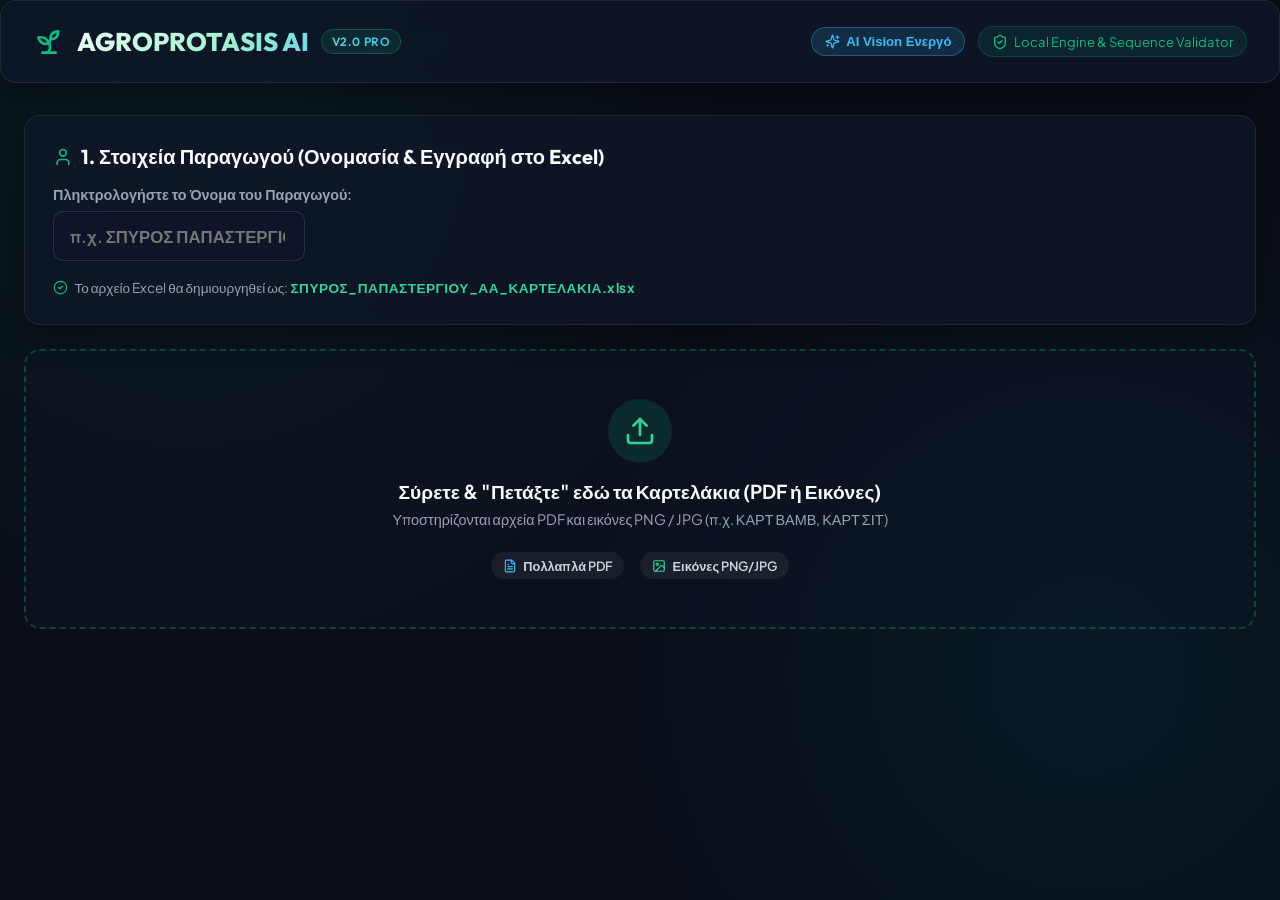
==== agroprotasis/index.html @ 79c1b5a0 "Deploy AGROPROTASIS AI and integrate into portfolio navigation" ====
<!DOCTYPE html>
<html lang="el">
  <head>
    <meta charset="UTF-8" />
    <link rel="icon" type="image/svg+xml" href="./favicon.svg" />
    <meta name="viewport" content="width=device-width, initial-scale=1.0" />
    <title>Agroprotasis AI - Εξαγωγή Α/Α & Δημιουργία Excel | PhytAI</title>
    <meta name="description" content="Εφαρμογή αυτόματης εξαγωγής μοναδικών αριθμών Α/Α από φυτοϋγειονομικά καρτελάκια σπόρων και δημιουργίας αρχείων Excel για αγρότες και παραγωγούς." />
    <!-- Google Fonts -->
    <link rel="preconnect" href="https://fonts.googleapis.com">
    <link rel="preconnect" href="https://fonts.gstatic.com" crossorigin>
    <link href="https://fonts.googleapis.com/css2?family=Outfit:wght@400;500;600;700;800&family=Plus+Jakarta+Sans:wght@400;500;600;700&display=swap" rel="stylesheet">
    <script type="module" crossorigin src="./assets/index-Be3AeMRf.js"></script>
    <link rel="stylesheet" crossorigin href="./assets/index-CWiVTgUQ.css">
  </head>
  <body>
    <div id="root"></div>
  </body>
</html>
---- agroprotasis/assets/index-CWiVTgUQ.css ----
:root{--bg-primary: #090D16;--bg-secondary: #0F172A;--bg-card: rgba(15, 23, 42, .75);--bg-card-hover: rgba(30, 41, 59, .85);--border-subtle: rgba(255, 255, 255, .08);--border-glow: rgba(16, 185, 129, .3);--accent-emerald: #10B981;--accent-emerald-light: #34D399;--accent-cyan: #06B6D4;--accent-blue: #3B82F6;--status-verified: #10B981;--status-verified-bg: rgba(16, 185, 129, .15);--status-warning: #F59E0B;--status-warning-bg: rgba(245, 158, 11, .15);--status-error: #EF4444;--status-error-bg: rgba(239, 68, 68, .15);--text-primary: #F8FAFC;--text-secondary: #94A3B8;--text-muted: #64748B;--font-heading: "Outfit", -apple-system, BlinkMacSystemFont, sans-serif;--font-body: "Plus Jakarta Sans", -apple-system, BlinkMacSystemFont, sans-serif}*{box-sizing:border-box;margin:0;padding:0}body{background-color:var(--bg-primary);color:var(--text-primary);font-family:var(--font-body);min-height:100vh;background-image:radial-gradient(circle at 15% 15%,rgba(16,185,129,.08) 0%,transparent 40%),radial-gradient(circle at 85% 75%,rgba(6,182,212,.08) 0%,transparent 40%);background-attachment:fixed;-webkit-font-smoothing:antialiased}.glass-panel{background:var(--bg-card);backdrop-filter:blur(16px);-webkit-backdrop-filter:blur(16px);border:1px solid var(--border-subtle);border-radius:16px;box-shadow:0 8px 32px #0000005e;transition:border-color .3s ease,box-shadow .3s ease}.glass-panel:hover{border-color:#ffffff26}.app-header{padding:1.5rem 2rem;display:flex;justify-content:space-between;align-items:center;border-bottom:1px solid var(--border-subtle);margin-bottom:2rem}.brand-title{font-family:var(--font-heading);font-size:1.6rem;font-weight:800;background:linear-gradient(135deg,#fff,#a7f3d0,#38bdf8);-webkit-background-clip:text;-webkit-text-fill-color:transparent;display:flex;align-items:center;gap:.75rem}.brand-badge{font-size:.75rem;font-weight:600;color:var(--accent-emerald);background:#10b9811f;padding:.25rem .6rem;border-radius:20px;border:1px solid rgba(16,185,129,.3);text-transform:uppercase;letter-spacing:.05em}.app-container{max-width:1280px;margin:0 auto;padding:0 1.5rem 4rem}.section-title{font-family:var(--font-heading);font-size:1.25rem;font-weight:700;margin-bottom:1rem;display:flex;align-items:center;gap:.5rem;color:var(--text-primary)}.producer-section{padding:1.75rem;margin-bottom:1.5rem}.form-group{display:flex;flex-direction:column;gap:.5rem}.form-label{font-size:.9rem;font-weight:600;color:var(--text-secondary)}.input-field{background:#0f172ae6;border:1px solid rgba(255,255,255,.12);color:var(--text-primary);padding:.85rem 1.2rem;border-radius:10px;font-size:1.05rem;font-family:var(--font-body);outline:none;transition:all .2s ease}.input-field:focus{border-color:var(--accent-emerald);box-shadow:0 0 0 3px #10b98133}.upload-dropzone{border:2px dashed rgba(16,185,129,.3);border-radius:16px;padding:3rem 2rem;text-align:center;cursor:pointer;background:#0f172a66;transition:all .3s ease;display:flex;flex-direction:column;align-items:center;gap:1rem;margin-bottom:2rem}.upload-dropzone:hover,.upload-dropzone.dragging{border-color:var(--accent-emerald);background:#10b9810d;box-shadow:0 0 25px #10b98126;transform:translateY(-2px)}.upload-icon-wrapper{width:64px;height:64px;border-radius:50%;background:#10b98126;color:var(--accent-emerald-light);display:flex;align-items:center;justify-content:center}.progress-card{padding:1.5rem;margin-bottom:2rem}.progress-bar-bg{width:100%;height:10px;background:#ffffff14;border-radius:5px;overflow:hidden;margin-top:.75rem}.progress-bar-fill{height:100%;background:linear-gradient(90deg,var(--accent-emerald),var(--accent-cyan));transition:width .3s ease;border-radius:5px}.table-container{overflow-x:auto;border-radius:12px;border:1px solid var(--border-subtle);margin-top:1rem}.results-table{width:100%;border-collapse:collapse;text-align:left}.results-table th{background:#0f172af2;padding:1rem;font-size:.85rem;font-weight:700;text-transform:uppercase;color:var(--text-secondary);letter-spacing:.05em;border-bottom:1px solid var(--border-subtle)}.results-table td{padding:1rem;border-bottom:1px solid var(--border-subtle);vertical-align:middle;font-size:.95rem}.results-table tr:hover{background:#ffffff08}.badge{display:inline-flex;align-items:center;gap:.4rem;padding:.35rem .75rem;border-radius:20px;font-size:.8rem;font-weight:600}.badge-verified{background:var(--status-verified-bg);color:var(--status-verified);border:1px solid rgba(16,185,129,.3)}.badge-warning{background:var(--status-warning-bg);color:var(--status-warning);border:1px solid rgba(245,158,11,.3)}.badge-error{background:var(--status-error-bg);color:var(--status-error);border:1px solid rgba(239,68,68,.3)}.crop-preview-img{max-height:48px;max-width:140px;border-radius:6px;border:1px solid rgba(255,255,255,.2);object-fit:contain;background:#000;cursor:zoom-in;transition:transform .2s ease}.crop-preview-img:hover{transform:scale(1.8);z-index:10;position:relative;box-shadow:0 4px 20px #000c}.btn-primary{background:linear-gradient(135deg,var(--accent-emerald) 0%,var(--accent-cyan) 100%);color:#042f2e;font-weight:700;font-family:var(--font-heading);font-size:1.05rem;padding:.85rem 1.75rem;border-radius:12px;border:none;cursor:pointer;display:inline-flex;align-items:center;gap:.6rem;transition:all .25s ease;box-shadow:0 4px 20px #10b9814d}.btn-primary:hover:not(:disabled){transform:translateY(-2px);box-shadow:0 6px 25px #10b98173;filter:brightness(1.1)}.btn-primary:disabled{opacity:.5;cursor:not-allowed;transform:none;box-shadow:none}.btn-secondary{background:#ffffff14;color:var(--text-primary);font-weight:600;padding:.6rem 1.2rem;border-radius:8px;border:1px solid var(--border-subtle);cursor:pointer;transition:all .2s ease}.btn-secondary:hover{background:#ffffff26}.code-input-edit{background:#0f172ae6;border:1px solid rgba(255,255,255,.2);color:#fff;font-family:monospace;font-weight:700;font-size:.95rem;padding:.4rem .6rem;border-radius:6px;width:100%}.code-input-edit:focus{border-color:var(--accent-emerald);outline:none}.info-banner{background:#06b6d41a;border:1px solid rgba(6,182,212,.3);border-radius:12px;padding:1rem 1.25rem;margin-bottom:1.5rem;display:flex;align-items:flex-start;gap:.75rem;color:#a5f3fc;font-size:.9rem;line-height:1.5}
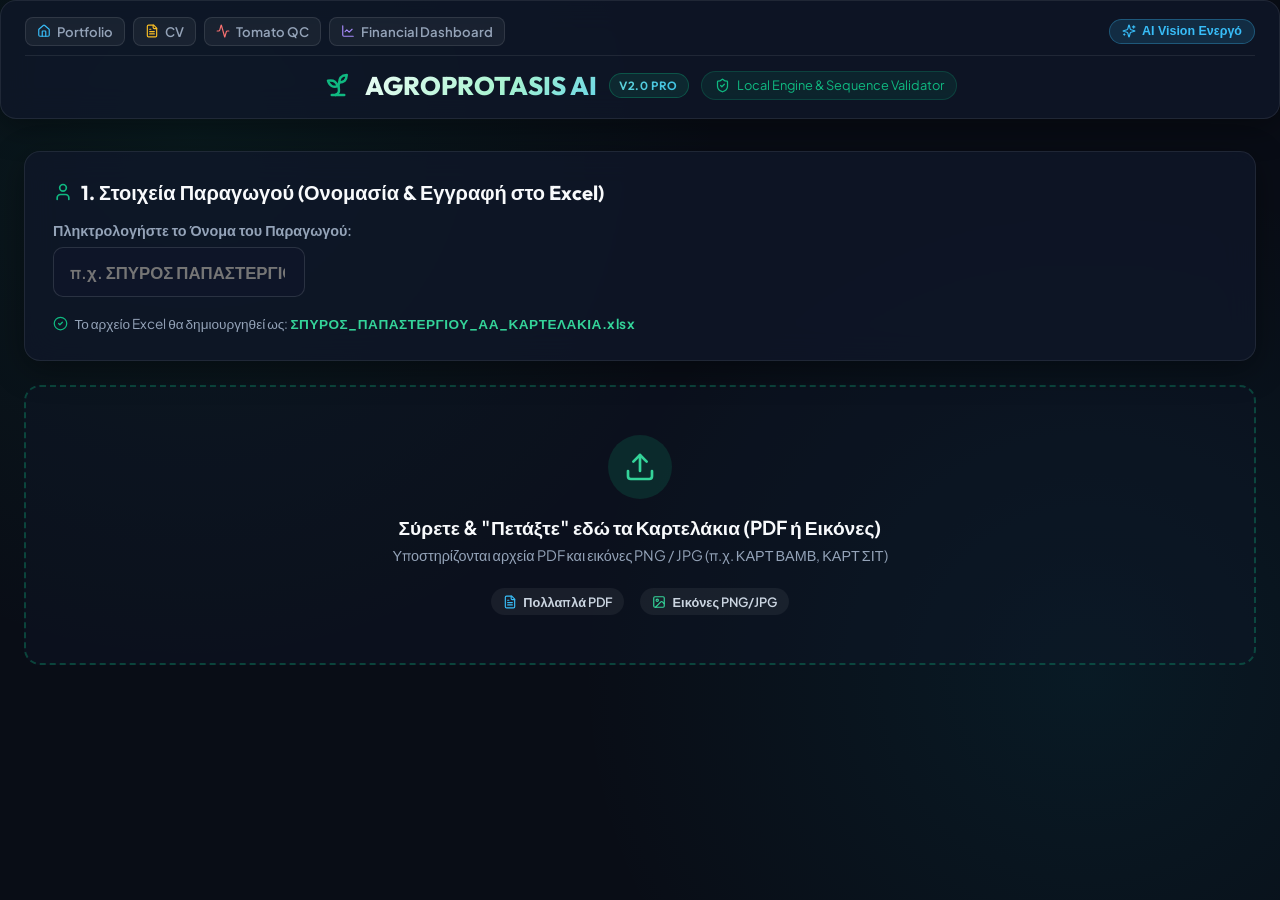
==== commit 9a0c228a: "Interconnect all indexes with cross-navigation buttons" ====
--- a/agroprotasis/index.html
+++ b/agroprotasis/index.html
@@ -10,7 +10,7 @@
     <link rel="preconnect" href="https://fonts.googleapis.com">
     <link rel="preconnect" href="https://fonts.gstatic.com" crossorigin>
     <link href="https://fonts.googleapis.com/css2?family=Outfit:wght@400;500;600;700;800&family=Plus+Jakarta+Sans:wght@400;500;600;700&display=swap" rel="stylesheet">
-    <script type="module" crossorigin src="./assets/index-Be3AeMRf.js"></script>
+    <script type="module" crossorigin src="./assets/index-Css3BsvX.js"></script>
     <link rel="stylesheet" crossorigin href="./assets/index-CWiVTgUQ.css">
   </head>
   <body>
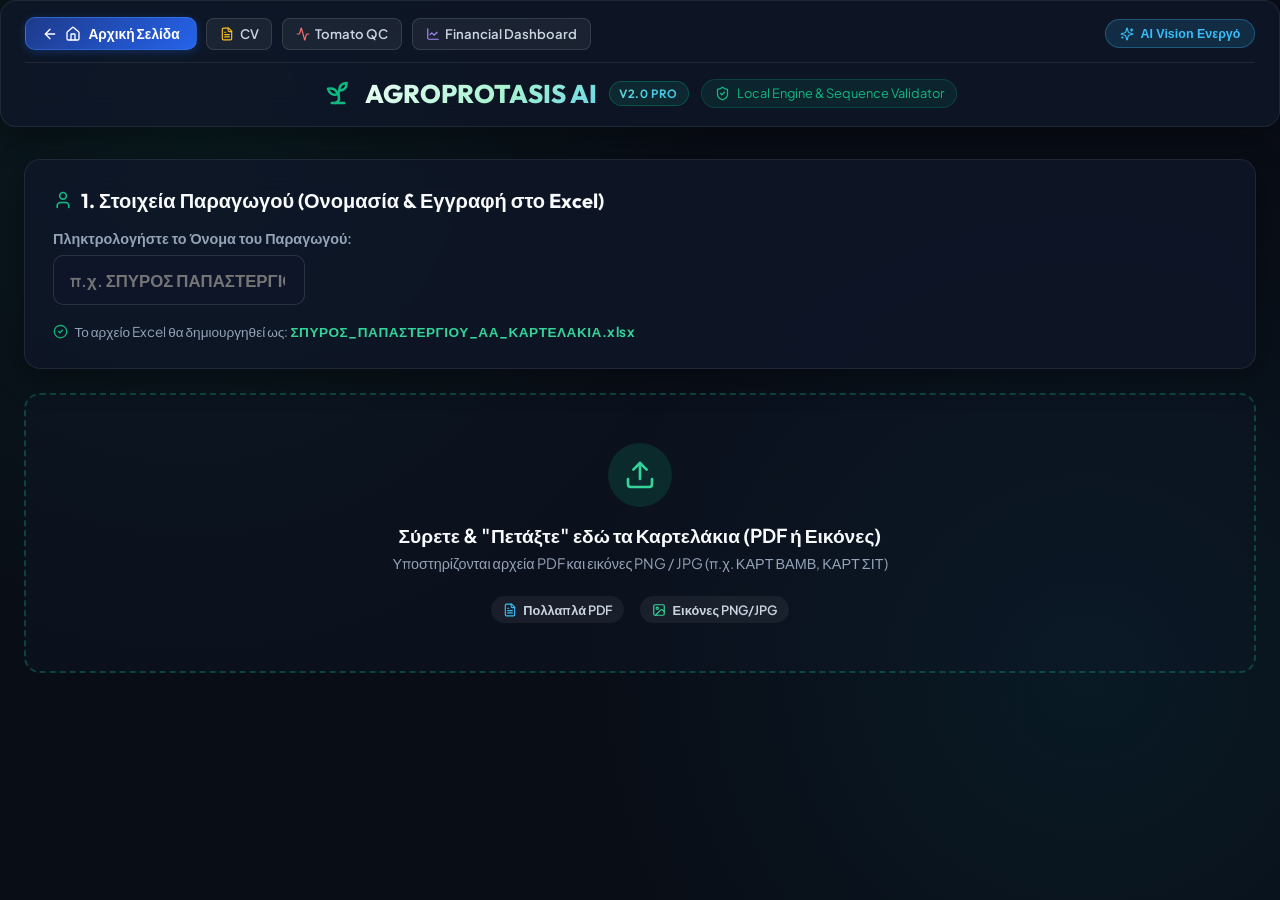
==== commit eccd1f99: "Add prominent Home buttons across all sub-apps and tools" ====
--- a/agroprotasis/index.html
+++ b/agroprotasis/index.html
@@ -10,7 +10,7 @@
     <link rel="preconnect" href="https://fonts.googleapis.com">
     <link rel="preconnect" href="https://fonts.gstatic.com" crossorigin>
     <link href="https://fonts.googleapis.com/css2?family=Outfit:wght@400;500;600;700;800&family=Plus+Jakarta+Sans:wght@400;500;600;700&display=swap" rel="stylesheet">
-    <script type="module" crossorigin src="./assets/index-Css3BsvX.js"></script>
+    <script type="module" crossorigin src="./assets/index-C2PLjrs3.js"></script>
     <link rel="stylesheet" crossorigin href="./assets/index-CWiVTgUQ.css">
   </head>
   <body>
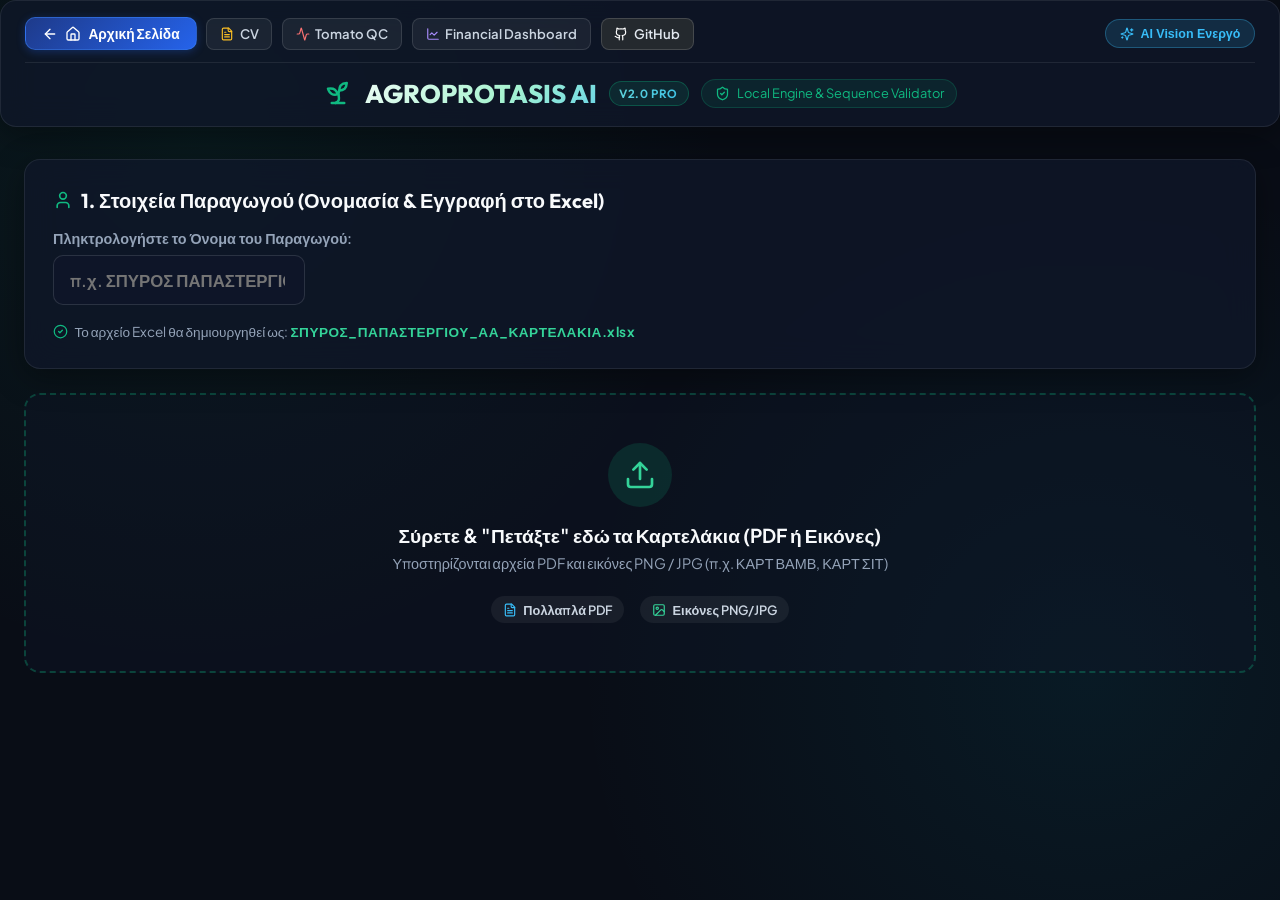
==== commit 0977b665: "Add GitHub link buttons across all pages and sub-apps" ====
--- a/agroprotasis/index.html
+++ b/agroprotasis/index.html
@@ -10,7 +10,7 @@
     <link rel="preconnect" href="https://fonts.googleapis.com">
     <link rel="preconnect" href="https://fonts.gstatic.com" crossorigin>
     <link href="https://fonts.googleapis.com/css2?family=Outfit:wght@400;500;600;700;800&family=Plus+Jakarta+Sans:wght@400;500;600;700&display=swap" rel="stylesheet">
-    <script type="module" crossorigin src="./assets/index-C2PLjrs3.js"></script>
+    <script type="module" crossorigin src="./assets/index-Bqd9rOlW.js"></script>
     <link rel="stylesheet" crossorigin href="./assets/index-CWiVTgUQ.css">
   </head>
   <body>
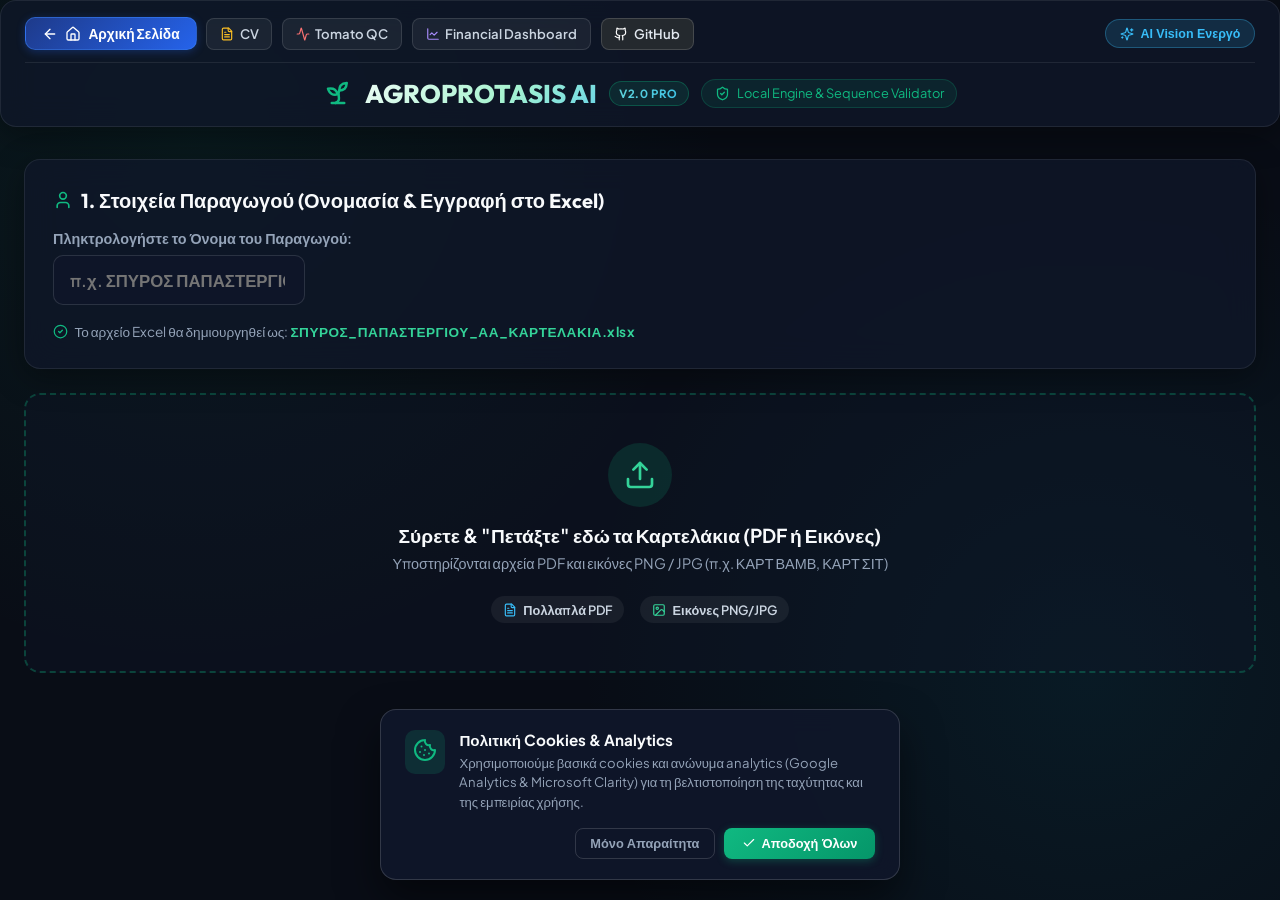
==== commit e0bdbaa0: "Integrate Microsoft Clarity, Google Analytics, and Cookie Consent banner across all pages and sub-ap" ====
--- a/agroprotasis/index.html
+++ b/agroprotasis/index.html
@@ -1,6 +1,24 @@
 <!DOCTYPE html>
 <html lang="el">
   <head>
+    <!-- Google tag (gtag.js) -->
+    <script async src="https://www.googletagmanager.com/gtag/js?id=G-GFPG1YS6CB"></script>
+    <script>
+      window.dataLayer = window.dataLayer || [];
+      function gtag(){dataLayer.push(arguments);}
+      gtag('js', new Date());
+      gtag('config', 'G-GFPG1YS6CB');
+    </script>
+    
+    <!-- Microsoft Clarity -->
+    <script type="text/javascript">
+      (function(c,l,a,r,i,t,y){
+          c[a]=c[a]||function(){(c[a].q=c[a].q||[]).push(arguments)};
+          t=l.createElement(r);t.async=1;t.src="https://www.clarity.ms/tag/"+i;
+          y=l.getElementsByTagName(r)[0];y.parentNode.insertBefore(t,y);
+      })(window, document, "clarity", "script", "vr1rwybrwi");
+    </script>
+
     <meta charset="UTF-8" />
     <link rel="icon" type="image/svg+xml" href="./favicon.svg" />
     <meta name="viewport" content="width=device-width, initial-scale=1.0" />
@@ -10,7 +28,7 @@
     <link rel="preconnect" href="https://fonts.googleapis.com">
     <link rel="preconnect" href="https://fonts.gstatic.com" crossorigin>
     <link href="https://fonts.googleapis.com/css2?family=Outfit:wght@400;500;600;700;800&family=Plus+Jakarta+Sans:wght@400;500;600;700&display=swap" rel="stylesheet">
-    <script type="module" crossorigin src="./assets/index-Bqd9rOlW.js"></script>
+    <script type="module" crossorigin src="./assets/index-CNXveWiP.js"></script>
     <link rel="stylesheet" crossorigin href="./assets/index-CWiVTgUQ.css">
   </head>
   <body>
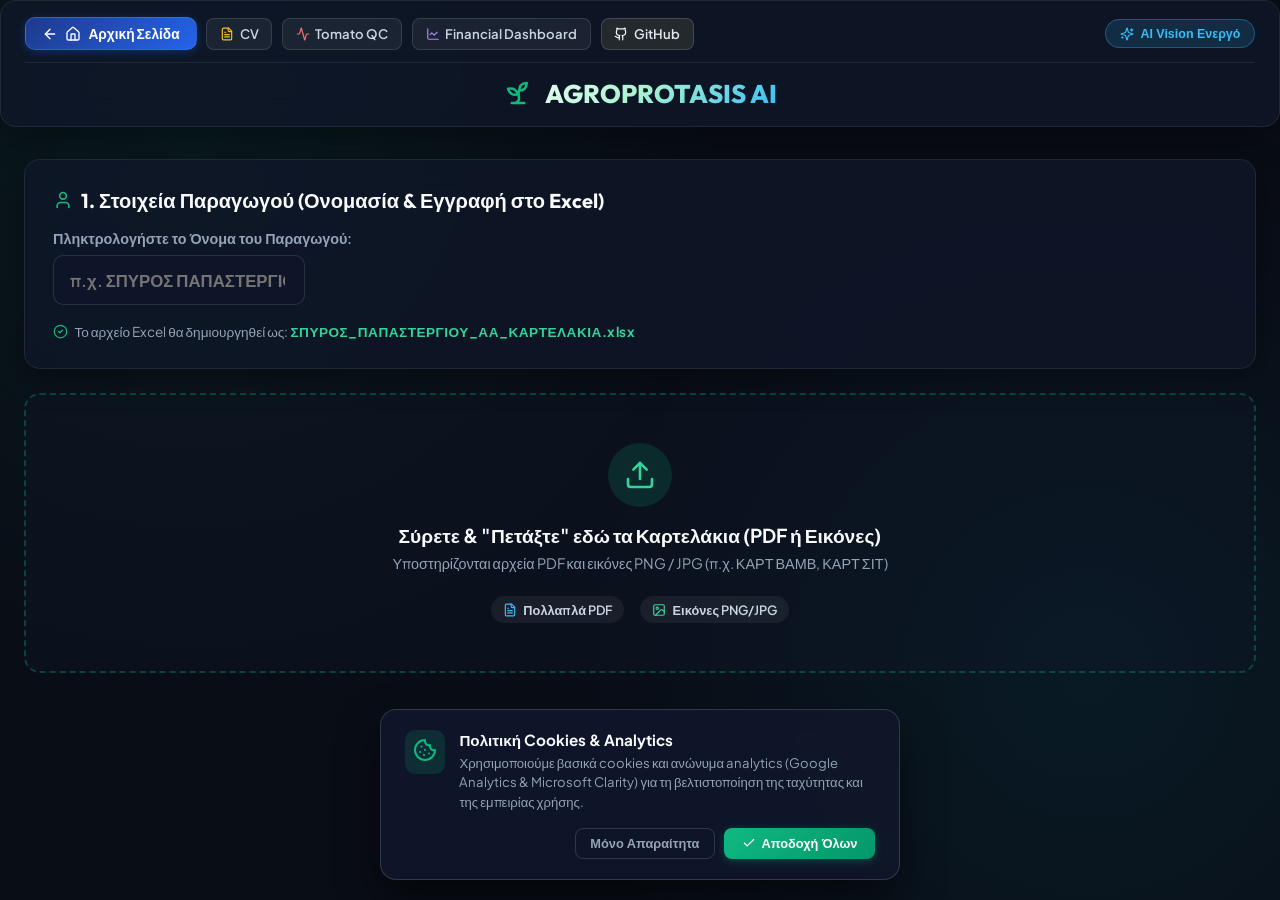
==== commit 7486d781: "Remove v2.0 Pro and Local Engine & Sequence Validator badges from Agroprotasis AI" ====
--- a/agroprotasis/index.html
+++ b/agroprotasis/index.html
@@ -28,7 +28,7 @@
     <link rel="preconnect" href="https://fonts.googleapis.com">
     <link rel="preconnect" href="https://fonts.gstatic.com" crossorigin>
     <link href="https://fonts.googleapis.com/css2?family=Outfit:wght@400;500;600;700;800&family=Plus+Jakarta+Sans:wght@400;500;600;700&display=swap" rel="stylesheet">
-    <script type="module" crossorigin src="./assets/index-CNXveWiP.js"></script>
+    <script type="module" crossorigin src="./assets/index-Bbfbq_dn.js"></script>
     <link rel="stylesheet" crossorigin href="./assets/index-CWiVTgUQ.css">
   </head>
   <body>
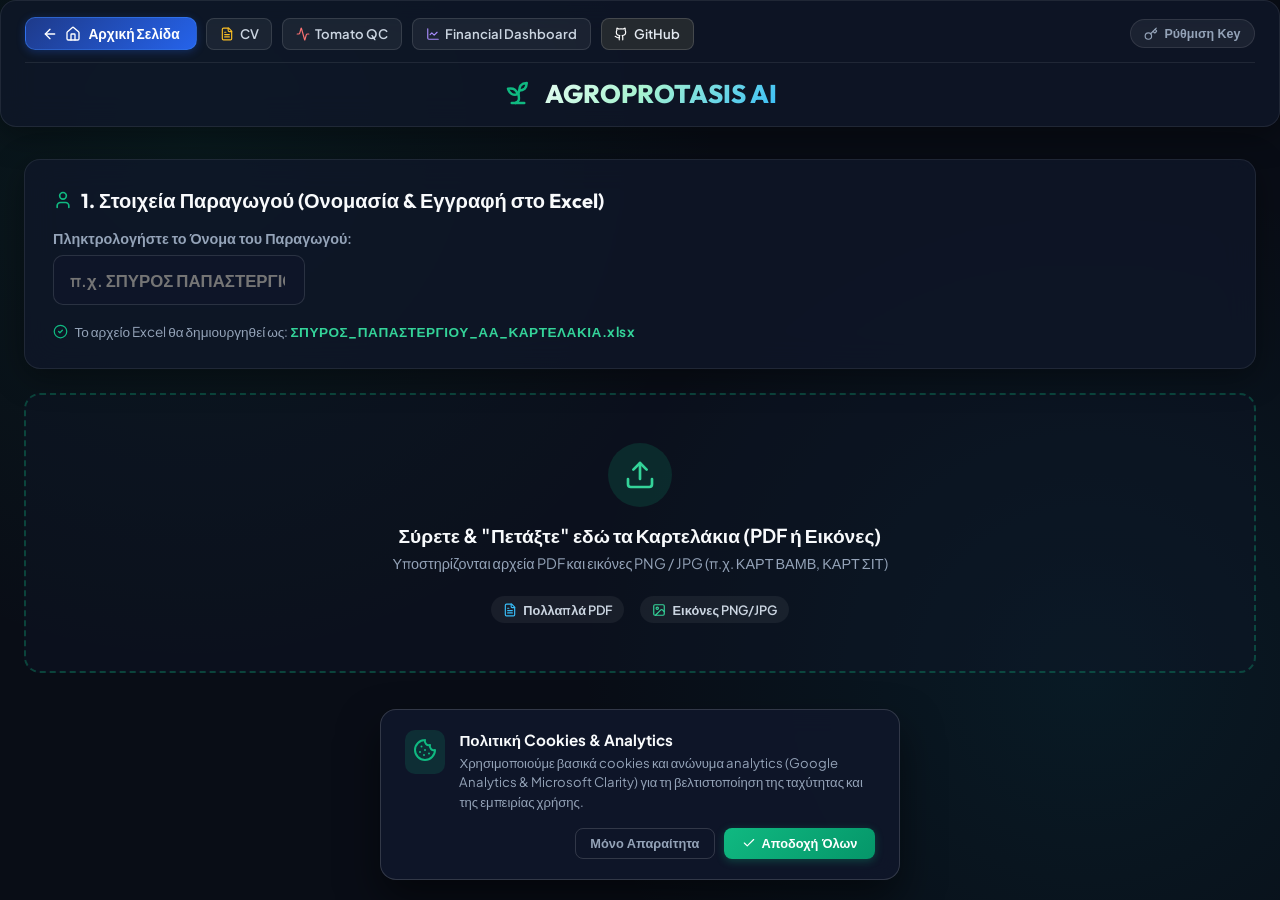
==== commit 15d695ad: "Security: Remove hardcoded API key from bundle, use browser localStorage only" ====
--- a/agroprotasis/index.html
+++ b/agroprotasis/index.html
@@ -28,7 +28,7 @@
     <link rel="preconnect" href="https://fonts.googleapis.com">
     <link rel="preconnect" href="https://fonts.gstatic.com" crossorigin>
     <link href="https://fonts.googleapis.com/css2?family=Outfit:wght@400;500;600;700;800&family=Plus+Jakarta+Sans:wght@400;500;600;700&display=swap" rel="stylesheet">
-    <script type="module" crossorigin src="./assets/index-Bbfbq_dn.js"></script>
+    <script type="module" crossorigin src="./assets/index-CKDR8v9J.js"></script>
     <link rel="stylesheet" crossorigin href="./assets/index-CWiVTgUQ.css">
   </head>
   <body>
